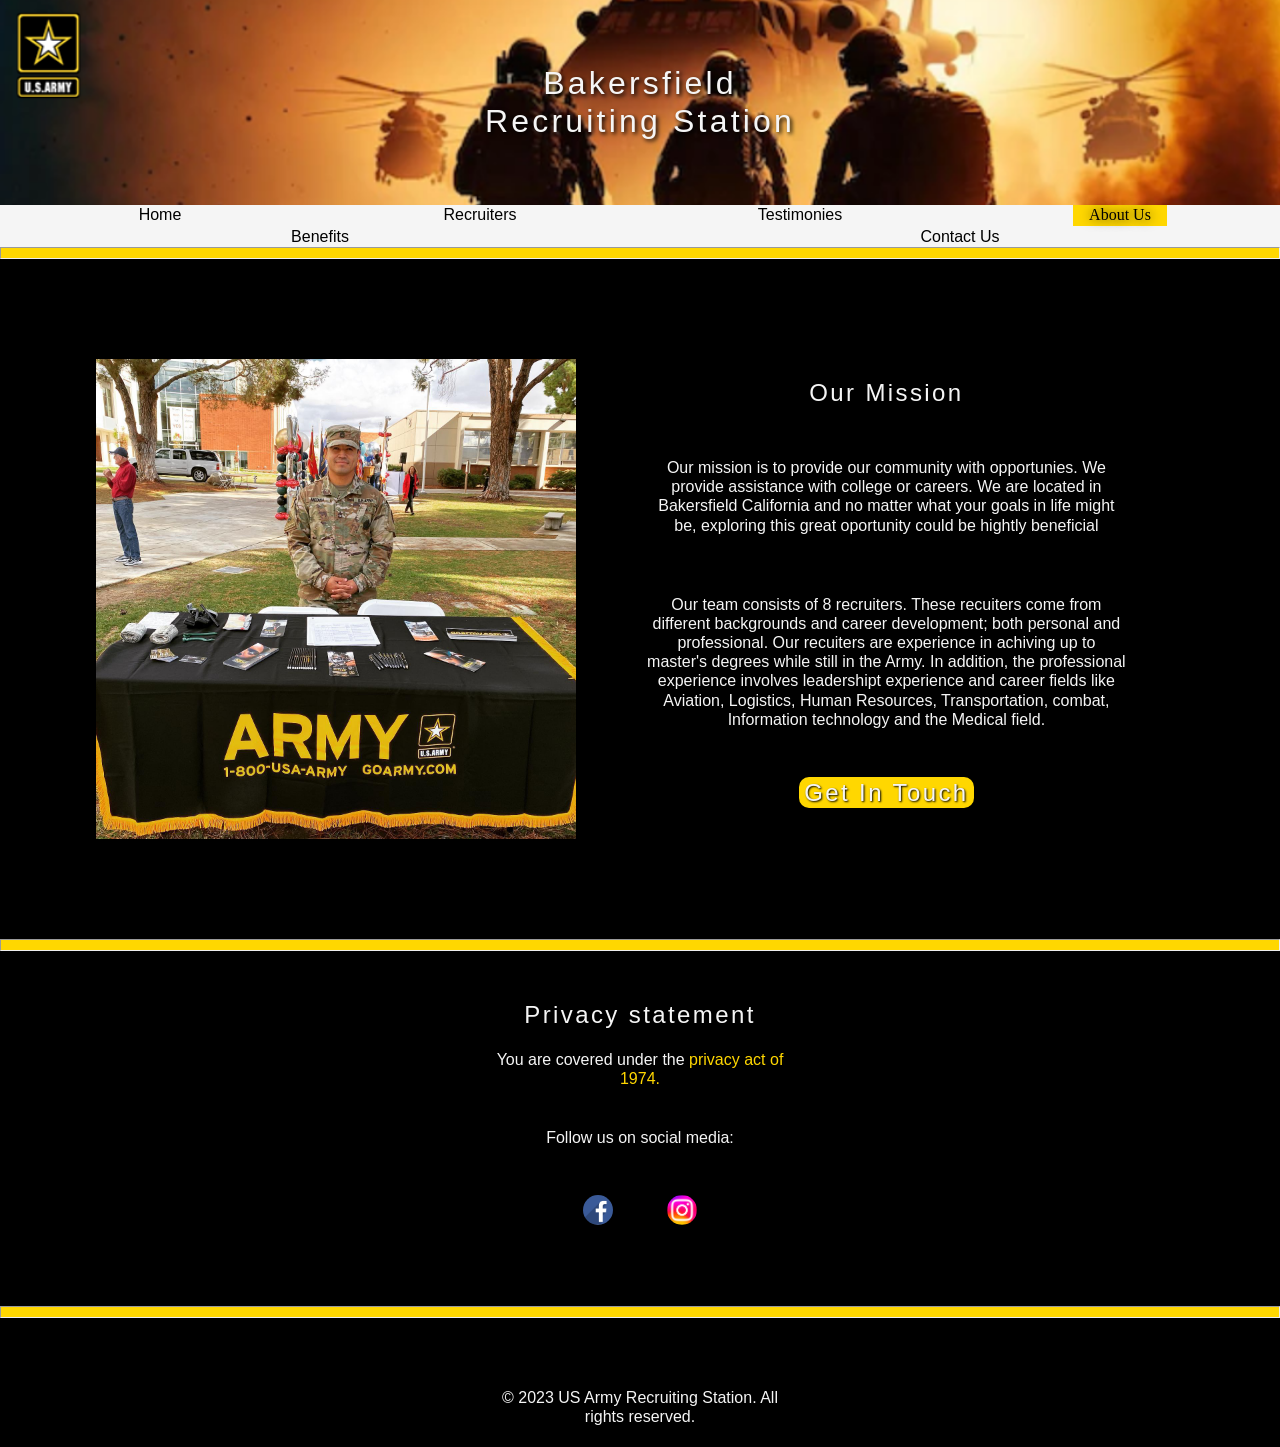
==== aboutus.html @ 0d10f3a0 "Add files via upload" ====
<!DOCTYPE html>
<html lang="en">
    <head>
        <meta charset="utf-8">
        <meta name="viewport" content="width=device-width, initial-scale=1.0">
        <title>US Army - Bakersfield Recruiting Station</title>
        <link rel="stylesheet"  href="css/aboutustyle.css">
        <link rel="stylesheet" href="css/nav.css">
    </head>
    <body> 
        <header>
            <div>
                <h1 id="bake__station">Bakersfield<br>Recruiting Station</h1>
            </div>
            <nav id="navigation">
                <ol id="nav__top">
                    <li>
                        <ul id="nav__left">
                            <li><a href="index.html">Home</a></li>
                            <li><a href="recruiters.html">Recruiters</a></li>
                            <li><a href="testimonies.html">Testimonies</a></li>
                            <li id="tab"><a href="aboutus.html">About Us</a></li> 
                        </ul>
                    </li>
                    <li>
                        <ul id="nav__right">
                            <li><a href="benefits.html">Benefits</a></li>
                            <li><a href="contactus.html">Contact Us</a></li>
                        </ul>
                    </li>
                </ol>
            </nav>
        </header>
        <hr>
         
<!--Home Page Content-->      
        <main>
            <!--Recruiters-->
            <div id="col__1">
                <div class="col__left">
                    <img src="img/bccareerfair.jpg" alt="Recruiter Picture" class="bio__img">
                </div>
                <div class="col__right">
                    <H2 id="name__1">Our Mission</H2>
                    <p>Our mission is to provide our community with opportunies. We provide assistance with college or careers. We are located in Bakersfield California and no matter what your goals in life might be, exploring this great oportunity could be hightly beneficial</p>
                    <p>Our team consists of 8 recruiters. These recuiters come from different backgrounds and career development; both personal and professional. Our recuiters are experience in achiving up to master's degrees while still in the Army. In addition, the professional experience involves leadershipt experience and career fields like Aviation, Logistics, Human Resources, Transportation, combat, Information technology and the Medical field.</p>
                    <h2 id=get__info> <a href="contactus.html" class="btn__group">Get In Touch</a></h2>
                </div>
            </div>
            <hr>
            <!--About us & contact us-->
            <footer>
                <div>
                    <div id="row">
                        <div id="row__1">
                            <h2>Privacy statement</h2>
                            <p>You are covered under the<a class="privacy" href="https://www.justice.gov/opcl/privacy-act-1974#:~:text=The%20Privacy%20Act%20of%201974%2C%20as%20amended%2C%205%20U.S.C.,of%20records%20by%20federal%20agencies."> privacy act of 1974.</a></p>
                            <p>Follow us on social media:</p>
                            <div id="social">
                                <ul>
                                    <li><a href="https://www.facebook.com/"><img id="facebook" src="img/facebook.png" alt="fb"></a></li>
                                    <li><a rel="noopener" target="_blank" href="https://www.instagram.com/goarmylakecreek/"><img id="instagram" src="img/instagram.png" alt="Ig"></a></li>
                                </ul>
                            </div>
                        </div>
                    </div>
                    <div>
                        <hr>
                        <p>&copy; 2023 US Army Recruiting Station. All rights reserved.</p>
                    </div>
                </div>
            </footer>
        </main>
    </body>
    <script src="js/aboutus.js"></script>
</html>
---- css/aboutustyle.css ----
/* Presets */
html {
    box-sizing: border-box;
    margin: 0;
    background-color: black;
    color: whitesmoke;
    font-family: Arial, Helvetica, sans-serif;
}
body {
    margin: 0;
    text-align: center;
}

nav {
    background-color: whitesmoke;
}

hr {
    background-color: gold;
    padding: 5px 0px;
    margin: 0 0 50px 0;
}
form {
    padding-bottom: 100px;
}
label {
    cursor: default;
}
img {
    display: block;
    margin-left: auto;
    margin-right: auto;
    padding-bottom: 20px;
    width: 100%;
    max-width: 570px;
}

ul {
    padding: 0;
}
ol {
    padding: 0;
}

/* Typography */

h1, h2, h3, p {
    margin: 0;
    line-height: 1.2;
}

h1, h2, h3 {
    font-family: Impact, 'Arial Narrow Bold', sans-serif;
    letter-spacing: .1em;
    font-weight: lighter;
}

p {
    margin-left: auto;
    margin-right: auto;
    width: 300px;
    padding: 20px;
}

p:last-child {
    margin-bottom: 0;
}

.btn__group {
    color: whitesmoke;
    text-shadow: 1px 1px 2px black;
    background-color: gold;
    text-decoration: none;
    padding: 0.1em 5px;
    margin: 1em;
    border-radius: 10px;
    
}
.btn__group:hover,
.btn__group:focus-visible {
    text-decoration: underline;
}

/* contact us Content */
#col__1{
    padding: 50px 0px;
}
.col__right {
    margin: 0px 20px 0px 20px;
}

.col__right p {
    margin-left: auto;
    margin-right: auto;
    width: 330px;
    padding: 10px;
}
.bio__img {
    width: 100%;
    max-width: 350px;
    height: auto;
    padding: 0px 0px 50px;
    margin: auto;
}
#get__info {
    margin: 40px;
}


/* About us & Contact us content */
#row {
    padding-bottom: 50px;
}
.privacy {
    color: gold;
    text-decoration: none;
}
#social ul {
    display:flex;
    list-style: none;
    margin: 0px;
    padding: 0px;
    justify-content: center;
}
#social a {
    display: inline-block;
    padding: 1.4em;
    margin: 5px;
    color: white;
    text-decoration: none;
  }

#facebook {
    border-radius: 15px;
    width: 30px;
    height: 30px;
    padding: 0;
} 
#instagram {
    border-radius: 15px;
    height: 30px;
    width: 30px;
    padding: 0;
}
#facebook:hover {
    border-radius: 25px;
}
#instagram:hover {
    border-radius: 25px;
}




/* Responsive Query for desktop */

@media only screen and (min-width: 1000px) {

    #col__1 {
        display: flex;
        justify-content: center;
        margin-left: 1vw;
    }
    
    .col__right p {
    margin-left: auto;
    margin-right: auto;
    margin: 40px;
    width: 30em;
    }
    
#name__1 {
    padding-top: 20px;
    width: 100%;

}
.bio__img {
    max-width: 480px;
}
    
/* Footer */

#row{
   display: flex;
   width: 100%;
   justify-content: center;
   align-items: center;
}
#row p {
    max-width: 300px;
    text-align: center;
}
}
---- css/nav.css ----
/* Navigation */

header {
    padding: 0;
} 

#bake__station {
    background-image: url(../img/background2.png);
    background-size: cover;
    background-attachment: inherit;
    text-shadow: 2px 2px 4px black;
    padding: 2em 1em;
}

#nav__left,#nav__right {
    display: flex;
    list-style: none;
    flex: 0 1 50%;
    justify-content: space-around;
    font-size: 16px;
}

#nav__left a {
    width: 90px;
    display: inline-table;
    padding: 0.1em;
    color: black;
    text-decoration: none;
  }

#nav__right a {
    width: 90px;
    display: inline-table;
    padding: 0.1em;
    color: black;
    text-decoration: none;
    justify-content: space-between;
  }
#nav__top {
    padding: 0;
    margin: 0;
}
  
#nav__top a:hover,
#nav__top a:focus {
    text-decoration: underline
  }
#tab a {
    color: black;
    font-family: Georgia, 'Times New Roman', serif;
    text-shadow: 0px 0px 12px black;
    background-color: gold;
}
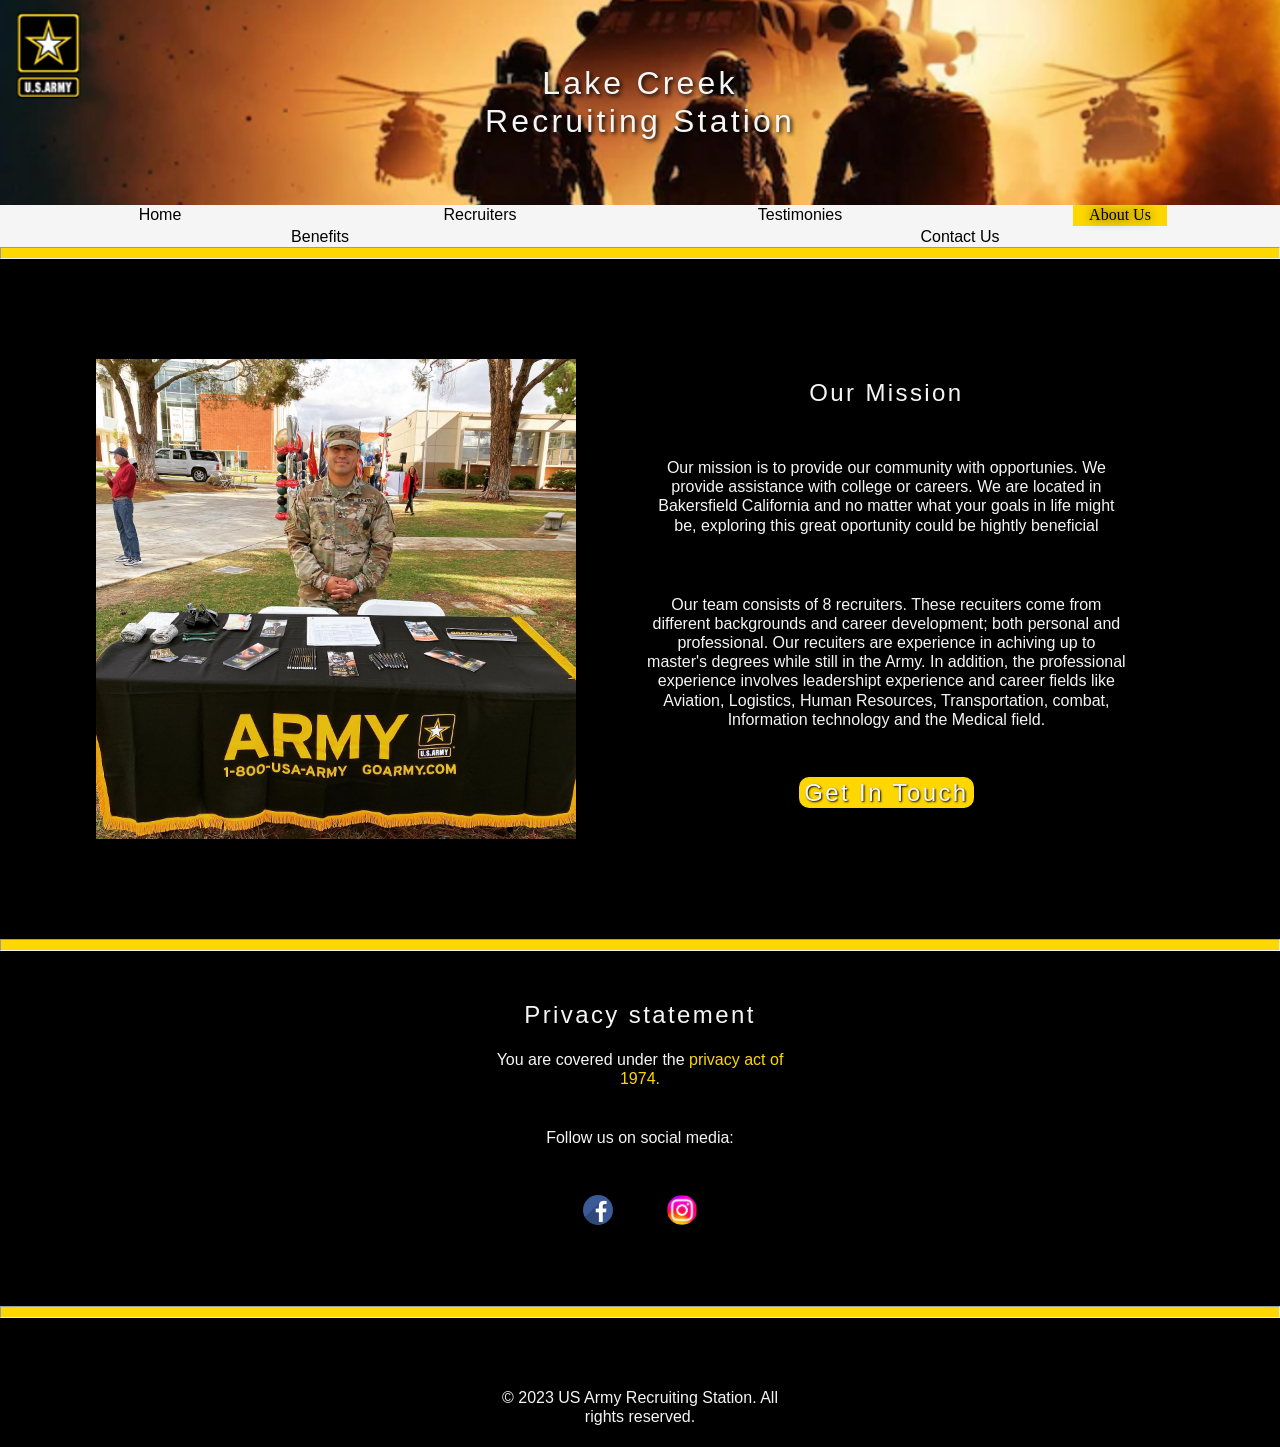
==== commit 88fef7f8: "Update aboutus.html for Austin Recruiting Station" ====
--- a/aboutus.html
+++ b/aboutus.html
@@ -3,14 +3,14 @@
     <head>
         <meta charset="utf-8">
         <meta name="viewport" content="width=device-width, initial-scale=1.0">
-        <title>US Army - Bakersfield Recruiting Station</title>
+        <title>US Army - Austin Recruiting Station</title>
         <link rel="stylesheet"  href="css/aboutustyle.css">
         <link rel="stylesheet" href="css/nav.css">
     </head>
     <body> 
         <header>
             <div>
-                <h1 id="bake__station">Bakersfield<br>Recruiting Station</h1>
+                <h1 id="bake__station">Lake Creek<br>Recruiting Station</h1>
             </div>
             <nav id="navigation">
                 <ol id="nav__top">
@@ -73,4 +73,4 @@
         </main>
     </body>
     <script src="js/aboutus.js"></script>
-</html>+</html>
